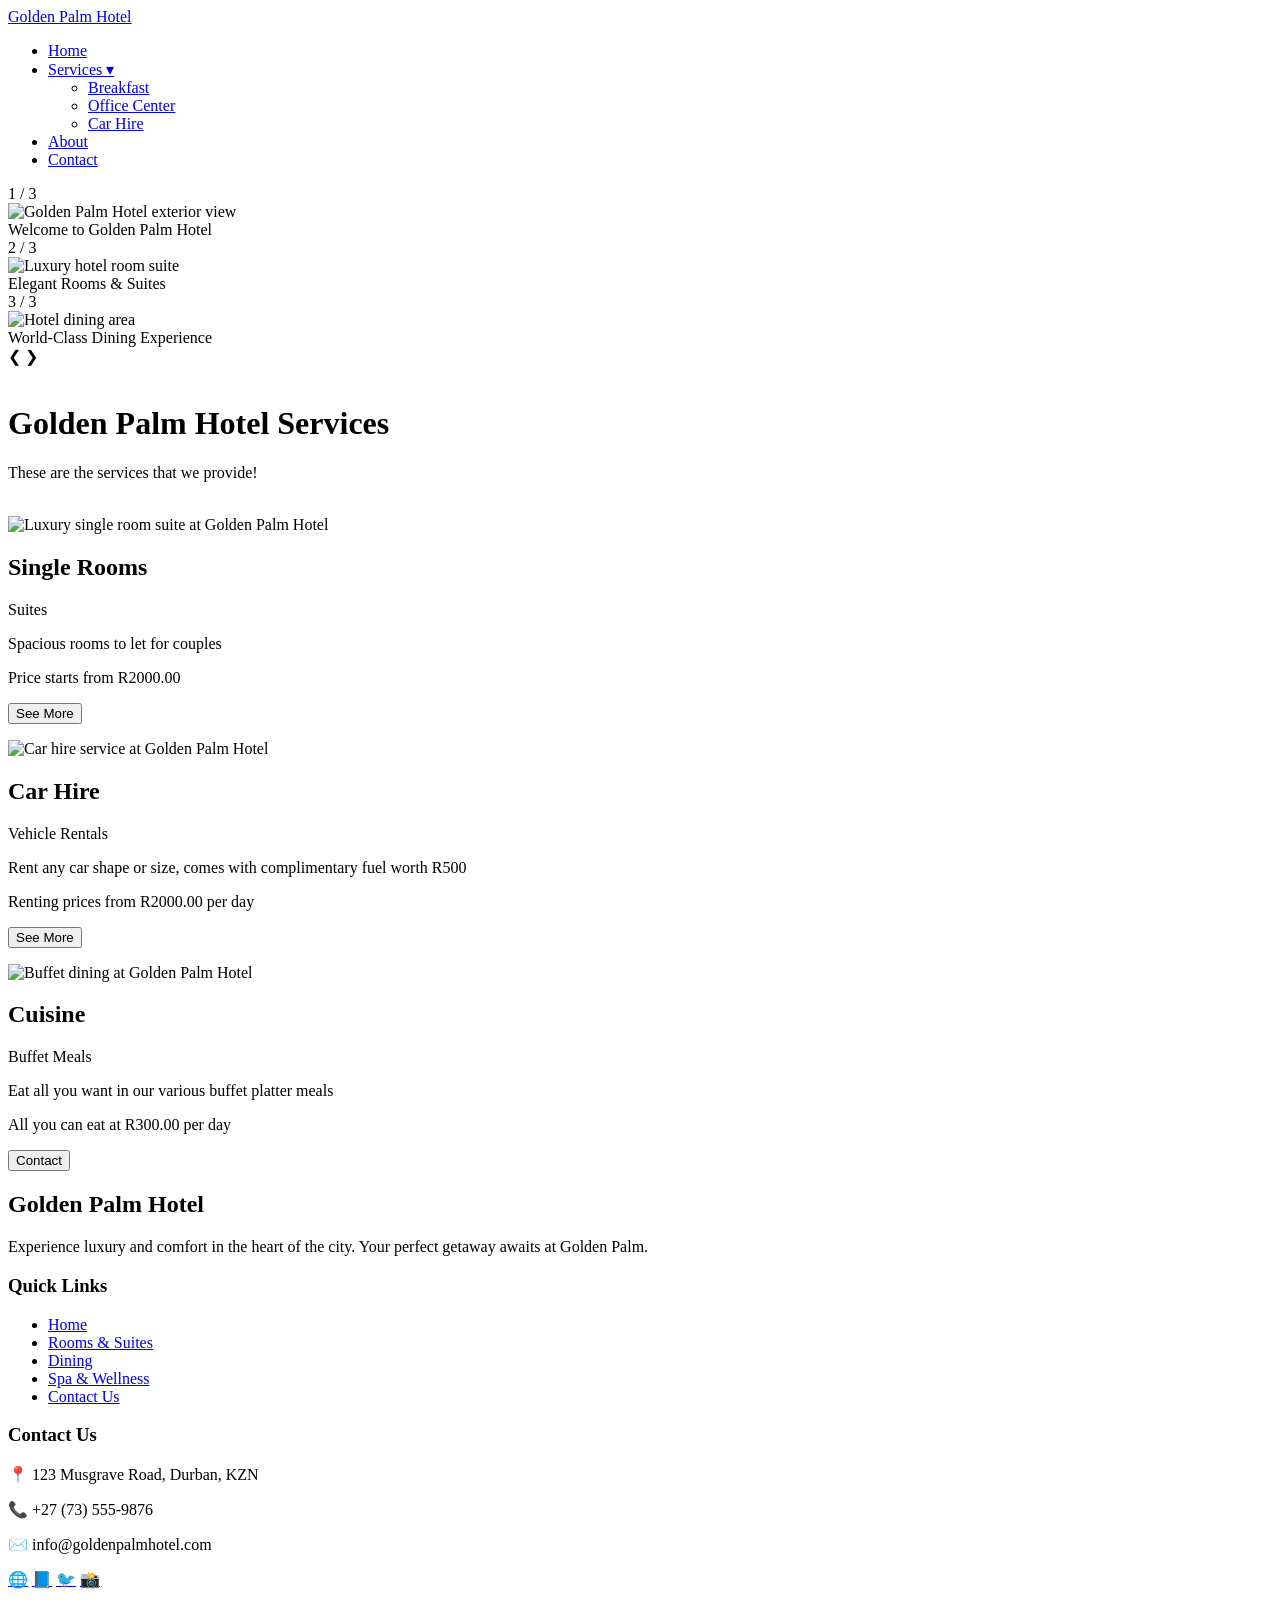
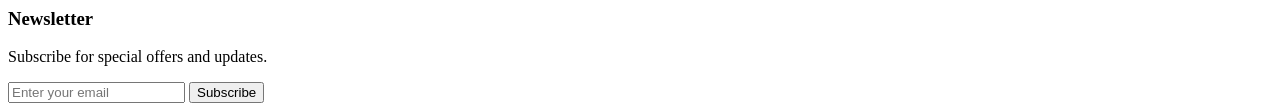
==== index.html @ bf4af977 "Add files via upload" ====
<!DOCTYPE html>
<html lang="en">

<head>
  <meta charset="UTF-8" />
  <meta name="viewport" content="width=device-width, initial-scale=1.0" />

  <!-- SEO Meta Tags -->
  <title>Golden Palm Hotel | Luxury Accommodation, Dining & Car Hire</title>
  <meta name="description" content="Golden Palm Hotel offers luxury rooms, fine dining buffets, and car hire services. Experience comfort and elegance from R2000/night. Book your stay today." />
  <meta name="keywords" content="Golden Palm Hotel, luxury hotel, hotel rooms, car hire, buffet dining, hotel suites, accommodation" />
  <meta name="author" content="Golden Palm Hotel" />
  <meta name="robots" content="index, follow" />
  <link rel="canonical" href="https://www.goldenpalmhotel.com/" />

  <!-- Schema.org Structured Data -->
  <script type="application/ld+json">
  {
    "@context": "https://schema.org",
    "@type": "Hotel",
    "name": "Golden Palm Hotel",
    "description": "Luxury hotel offering spacious suites, fine dining, and car hire services.",
    "url": "https://www.goldenpalmhotel.com",
    "telephone": "+13055559876",
    "email": "info@goldenpalmhotel.com",
    "address": {
      "@type": "PostalAddress",
      "streetAddress": "123 Paradise Road",
      "addressLocality": "Miami",
      "addressRegion": "FL",
      "addressCountry": "US"
    },
    "priceRange": "RR"
  }
  </script>

  <link rel="stylesheet" href="./css/stylesheet.css">
</head>

<body>
  <!--Navigation Starts-->
  <nav>
    <div class="navbar">
      <a href="./index.html" class="logo">Golden Palm Hotel</a>

      <div class="hamburger" id="hamburger" aria-label="Toggle navigation" role="button" tabindex="0">
        <span></span>
        <span></span>
        <span></span>
      </div>

      <ul class="nav-links" id="navLinks">
        <li><a href="./index.html">Home</a></li>
        <li>
          <a href="./services.html" class="submenu-toggle" aria-haspopup="true">Services ▾</a>
          <ul class="submenu">
            <li><a href="#">Breakfast</a></li>
            <li><a href="#">Office Center</a></li>
            <li><a href="#">Car Hire</a></li>
          </ul>
        </li>
       
        <li><a href="./about.html">About</a></li>
        <li><a href="./Contact.html">Contact</a></li>
      </ul>
    </div>
  </nav>
  <!--Navigation Ends-->

  <!--Slide Show Begins-->
  <div class="slideshow-container carousalmargin" role="region" aria-label="Hotel image slideshow">
    <div class="mySlides fade">
      <div class="numbertext">1 / 3</div>
      <img src="./Img/hotel1.jpg" style="height:500px;width:100%;" alt="Golden Palm Hotel exterior view">
      <div class="text">Welcome to Golden Palm Hotel</div>
    </div>

    <div class="mySlides fade">
      <div class="numbertext">2 / 3</div>
      <img src="./Img/hotel2.jpg" style="height:500px;width:100%;" alt="Luxury hotel room suite">
      <div class="text">Elegant Rooms & Suites</div>
    </div>

    <div class="mySlides fade">
      <div class="numbertext">3 / 3</div>
      <img src="./Img/hotel3.jpg" style="height:500px;width:100%;" alt="Hotel dining area">
      <div class="text">World-Class Dining Experience</div>
    </div>

    <a class="prev" onclick="plusSlides(-1)" aria-label="Previous slide">&#10094;</a>
    <a class="next" onclick="plusSlides(1)" aria-label="Next slide">&#10095;</a>
  </div>
  <br>

  <div style="text-align:center">
    <span class="dot" onclick="currentSlide(1)" aria-label="Slide 1"></span>
    <span class="dot" onclick="currentSlide(2)" aria-label="Slide 2"></span>
    <span class="dot" onclick="currentSlide(3)" aria-label="Slide 3"></span>
  </div>
  <!--Slide Show Ends-->

  <h1>Golden Palm Hotel Services</h1>
  <p>These are the services that we provide!</p>
  <br>

  <div class="row">
    <div class="column">
      <div class="card">
        <img src="./Img/h1.jpg" alt="Luxury single room suite at Golden Palm Hotel" width="500">
        <div class="container">
          <h2>Single Rooms</h2>
          <p class="title">Suites</p>
          <p>Spacious rooms to let for couples</p>
          <p>Price starts from R2000.00</p>
          <p><button class="button" onclick="window.location.href='./Contact.html'">See More</button></p>
        </div>
      </div>
    </div>

    <div class="column">
      <div class="card">
        <img src="./Img/h2.jpg" alt="Car hire service at Golden Palm Hotel" width="500">
        <div class="container">
          <h2>Car Hire</h2>
          <p class="title">Vehicle Rentals</p>
          <p>Rent any car shape or size, comes with complimentary fuel worth R500</p>
          <p>Renting prices from R2000.00 per day</p>
          <p><button class="button" onclick="window.location.href='./Contact.html'">See More</button></p>
        </div>
      </div>
    </div>

    <div class="column">
      <div class="card">
        <img src="./Img/h3.jpg" alt="Buffet dining at Golden Palm Hotel" width="500">
        <div class="container">
          <h2>Cuisine</h2>
          <p class="title">Buffet Meals</p>
          <p>Eat all you want in our various buffet platter meals</p>
          <p>All you can eat at R300.00 per day</p>
          <p><button class="button" onclick="window.location.href='./Contact.html'">Contact</button></p>
        </div>
      </div>
    </div>
  </div>

  <!-- Toast notification -->
  <div id="toast" class="toast" role="alert" aria-live="polite"></div>

  <footer>
    <div class="footer-logo">
      <h2>Golden Palm Hotel</h2>
      <p>Experience luxury and comfort in the heart of the city. Your perfect getaway awaits at Golden Palm.</p>
    </div>

    <div class="footer-links">
      <h3>Quick Links</h3>
      <ul>
        <li><a href="#">Home</a></li>
        <li><a href="#">Rooms &amp; Suites</a></li>
        <li><a href="#">Dining</a></li>
        <li><a href="#">Spa &amp; Wellness</a></li>
        <li><a href="#">Contact Us</a></li>
      </ul>
    </div>

    <div class="footer-contact">
      <h3>Contact Us</h3>
      <p>📍 123 Musgrave Road, Durban, KZN</p>
      <p>📞 +27 (73) 555-9876</p>
      <p>✉️ info@goldenpalmhotel.com</p>
      <div class="footer-social">
        <a href="#" aria-label="Website">🌐</a>
        <a href="#" aria-label="Facebook">📘</a>
        <a href="#" aria-label="Twitter">🐦</a>
        <a href="#" aria-label="Instagram">📸</a>
      </div>
    </div>

    <div class="footer-newsletter">
      <h3>Newsletter</h3>
      <p>Subscribe for special offers and updates.</p>
      <div class="newsletter-form">
        <input type="email" id="newsletterEmail" placeholder="Enter your email" required aria-label="Newsletter email">
        <button type="button" onclick="handleNewsletterSubmit()">Subscribe</button>
      </div>
    </div>
  </footer>

  <script src="./javascript/script.js"></script>
</body>
</html>
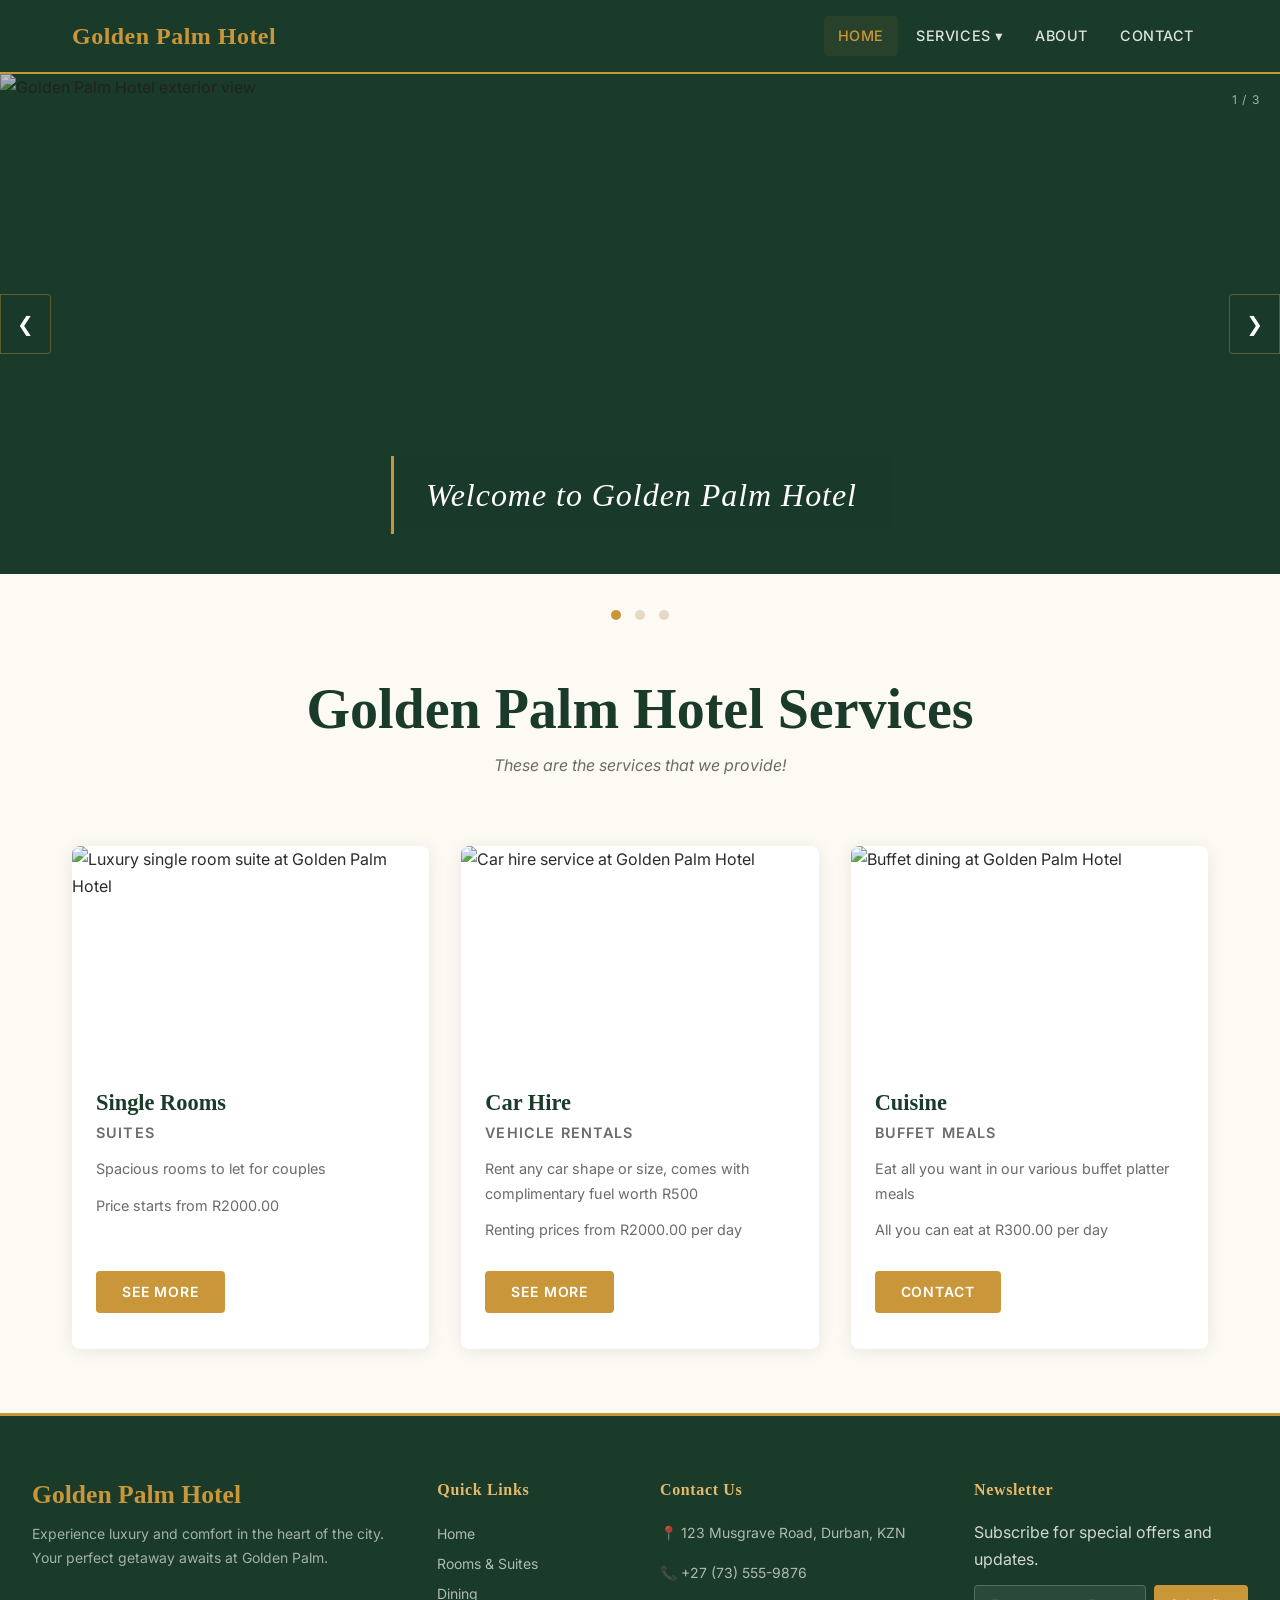
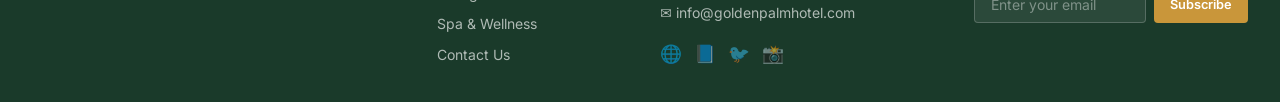
==== commit b79dc6da: "Update index.html" ====
--- a/index.html
+++ b/index.html
@@ -61,7 +61,7 @@
         </li>
        
         <li><a href="./about.html">About</a></li>
-        <li><a href="./Contact.html">Contact</a></li>
+        <li><a href="./contact.html">Contact</a></li>
       </ul>
     </div>
   </nav>
--- a/css/stylesheet.css
+++ b/css/stylesheet.css
@@ -0,0 +1,948 @@
+/* ============================================================
+   Golden Palm Hotel — Main Stylesheet
+   Palette: Forest Green | Warm Sand | Burnished Gold | Ivory
+   Type: Cormorant Garant (display) + Inter (body)
+   ============================================================ */
+
+@import url('https://fonts.googleapis.com/css2?family=Cormorant+Garant:ital,wght@0,400;0,500;0,600;0,700;1,400;1,500&family=Inter:wght@300;400;500;600&display=swap');
+
+/* ── Custom Properties ────────────────────────────────────── */
+:root {
+  --green-deep:   #1A3A2A;
+  --green-mid:    #2E5C40;
+  --gold:         #C9963A;
+  --gold-light:   #E5B96A;
+  --sand:         #F5EDD8;
+  --ivory:        #FDFAF4;
+  --text-dark:    #2C2C2C;
+  --text-muted:   #6B6B6B;
+  --border:       #E2D8C4;
+  --white:        #ffffff;
+
+  --ff-display:   'Cormorant Garant', Georgia, serif;
+  --ff-body:      'Inter', system-ui, sans-serif;
+
+  --nav-h:        72px;
+  --radius:       4px;
+  --radius-lg:    8px;
+  --shadow:       0 2px 16px rgba(26,58,42,0.10);
+  --shadow-hover: 0 8px 32px rgba(26,58,42,0.16);
+  --transition:   0.25s ease;
+}
+
+/* ── Reset & Base ─────────────────────────────────────────── */
+*, *::before, *::after { box-sizing: border-box; margin: 0; padding: 0; }
+
+html { scroll-behavior: smooth; font-size: 16px; }
+
+body {
+  font-family: var(--ff-body);
+  font-weight: 400;
+  color: var(--text-dark);
+  background: var(--ivory);
+  line-height: 1.7;
+  -webkit-font-smoothing: antialiased;
+}
+
+img { display: block; max-width: 100%; }
+a   { color: inherit; text-decoration: none; }
+ul  { list-style: none; }
+
+/* ── Gold Rule — signature element ──────────────────────────*/
+.gold-rule {
+  display: block;
+  width: 56px;
+  height: 2px;
+  background: var(--gold);
+  margin: 0 auto 1.5rem;
+}
+
+/* ── Typography ───────────────────────────────────────────── */
+h1, h2, h3, h4 {
+  font-family: var(--ff-display);
+  font-weight: 600;
+  line-height: 1.2;
+  color: var(--green-deep);
+}
+
+h1 { font-size: clamp(2rem, 5vw, 3.5rem); }
+h2 { font-size: clamp(1.5rem, 3vw, 2.25rem); }
+h3 { font-size: 1.25rem; }
+
+p  { margin-bottom: 0.75rem; }
+
+/* ── Navigation ───────────────────────────────────────────── */
+nav {
+  position: sticky;
+  top: 0;
+  z-index: 100;
+  background: var(--green-deep);
+  border-bottom: 2px solid var(--gold);
+}
+
+.navbar {
+  max-width: 1200px;
+  margin: 0 auto;
+  padding: 0 2rem;
+  height: var(--nav-h);
+  display: flex;
+  align-items: center;
+  justify-content: space-between;
+  gap: 2rem;
+}
+
+.navbar.scrolled { box-shadow: var(--shadow); }
+
+.logo {
+  font-family: var(--ff-display);
+  font-size: 1.5rem;
+  font-weight: 700;
+  color: var(--gold);
+  letter-spacing: 0.02em;
+  white-space: nowrap;
+  flex-shrink: 0;
+}
+
+.nav-links {
+  display: flex;
+  align-items: center;
+  gap: 0.25rem;
+}
+
+.nav-links > li {
+  position: relative;
+}
+
+.nav-links > li > a {
+  display: block;
+  padding: 0.5rem 0.875rem;
+  color: rgba(255,255,255,0.85);
+  font-size: 0.9rem;
+  font-weight: 500;
+  letter-spacing: 0.04em;
+  text-transform: uppercase;
+  border-radius: var(--radius);
+  transition: color var(--transition), background var(--transition);
+}
+
+.nav-links > li > a:hover,
+.nav-links > li > a.active {
+  color: var(--gold);
+  background: rgba(201,150,58,0.08);
+}
+
+/* Submenu */
+.submenu {
+  position: absolute;
+  top: calc(100% + 6px);
+  left: 0;
+  min-width: 160px;
+  background: var(--green-deep);
+  border: 1px solid var(--gold);
+  border-radius: var(--radius);
+  padding: 0.5rem 0;
+  opacity: 0;
+  pointer-events: none;
+  transform: translateY(-6px);
+  transition: opacity var(--transition), transform var(--transition);
+  z-index: 50;
+}
+
+.nav-links > li:hover .submenu,
+.submenu.open {
+  opacity: 1;
+  pointer-events: auto;
+  transform: translateY(0);
+}
+
+.submenu li a {
+  display: block;
+  padding: 0.5rem 1rem;
+  color: rgba(255,255,255,0.8);
+  font-size: 0.875rem;
+  transition: color var(--transition), padding-left var(--transition);
+}
+
+.submenu li a:hover {
+  color: var(--gold);
+  padding-left: 1.25rem;
+}
+
+/* Hamburger */
+.hamburger {
+  display: none;
+  flex-direction: column;
+  gap: 5px;
+  cursor: pointer;
+  padding: 6px;
+  border-radius: var(--radius);
+}
+
+.hamburger span {
+  display: block;
+  width: 24px;
+  height: 2px;
+  background: var(--gold);
+  transition: transform var(--transition), opacity var(--transition);
+}
+
+.hamburger.active span:nth-child(1) { transform: translateY(7px) rotate(45deg); }
+.hamburger.active span:nth-child(2) { opacity: 0; }
+.hamburger.active span:nth-child(3) { transform: translateY(-7px) rotate(-45deg); }
+
+/* ── Buttons ──────────────────────────────────────────────── */
+.button {
+  display: inline-block;
+  padding: 0.65rem 1.5rem;
+  background: var(--gold);
+  color: var(--white);
+  font-family: var(--ff-body);
+  font-size: 0.875rem;
+  font-weight: 600;
+  letter-spacing: 0.06em;
+  text-transform: uppercase;
+  border: 2px solid var(--gold);
+  border-radius: var(--radius);
+  cursor: pointer;
+  transition: background var(--transition), color var(--transition), transform var(--transition), box-shadow var(--transition);
+}
+
+.button:hover {
+  background: var(--green-deep);
+  border-color: var(--green-deep);
+  color: var(--gold);
+  transform: translateY(-1px);
+  box-shadow: 0 4px 16px rgba(201,150,58,0.25);
+}
+
+.button--outline {
+  background: transparent;
+  color: var(--green-deep);
+  border-color: var(--green-deep);
+}
+
+.button--outline:hover {
+  background: var(--green-deep);
+  color: var(--gold);
+}
+
+/* ── Hero Slideshow (index.html) ──────────────────────────── */
+.slideshow-container {
+  position: relative;
+  overflow: hidden;
+  background: var(--green-deep);
+}
+
+.carousalmargin { margin: 0; }
+
+.mySlides { display: none; position: relative; }
+.mySlides.fade { animation: fadeIn 0.8s ease; }
+.mySlides img { width: 100%; height: 500px; object-fit: cover; filter: brightness(0.75); }
+
+@keyframes fadeIn { from { opacity: 0.4; } to { opacity: 1; } }
+
+.text {
+  position: absolute;
+  bottom: 2.5rem;
+  left: 50%;
+  transform: translateX(-50%);
+  font-family: var(--ff-display);
+  font-size: clamp(1.25rem, 3vw, 2rem);
+  font-style: italic;
+  color: var(--white);
+  background: rgba(26,58,42,0.65);
+  padding: 0.75rem 2rem;
+  border-left: 3px solid var(--gold);
+  white-space: nowrap;
+  letter-spacing: 0.03em;
+}
+
+.numbertext {
+  position: absolute;
+  top: 1rem;
+  right: 1.25rem;
+  color: rgba(255,255,255,0.6);
+  font-size: 0.75rem;
+  letter-spacing: 0.1em;
+}
+
+.prev, .next {
+  position: absolute;
+  top: 50%;
+  transform: translateY(-50%);
+  padding: 0.75rem 1rem;
+  color: var(--white);
+  background: rgba(26,58,42,0.55);
+  border: 1px solid rgba(201,150,58,0.4);
+  cursor: pointer;
+  font-size: 1.25rem;
+  user-select: none;
+  transition: background var(--transition);
+  z-index: 5;
+}
+.prev { left: 0; border-radius: 0 var(--radius) var(--radius) 0; }
+.next { right: 0; border-radius: var(--radius) 0 0 var(--radius); }
+.prev:hover, .next:hover { background: rgba(201,150,58,0.75); }
+
+.dot {
+  display: inline-block;
+  width: 10px;
+  height: 10px;
+  margin: 0 5px;
+  background: var(--border);
+  border-radius: 50%;
+  cursor: pointer;
+  transition: background var(--transition);
+}
+.dot.active, .dot:hover { background: var(--gold); }
+
+/* ── Section headings (index) ─────────────────────────────── */
+body > h1 {
+  text-align: center;
+  padding: 3rem 1rem 0.5rem;
+}
+body > h1 + p {
+  text-align: center;
+  color: var(--text-muted);
+  font-style: italic;
+  margin-bottom: 0.5rem;
+}
+
+/* ── Card Grid ────────────────────────────────────────────── */
+.row {
+  display: grid;
+  grid-template-columns: repeat(auto-fit, minmax(280px, 1fr));
+  gap: 2rem;
+  max-width: 1200px;
+  margin: 2rem auto 4rem;
+  padding: 0 2rem;
+}
+
+.column { display: flex; }
+
+.card {
+  background: var(--white);
+  border-radius: var(--radius-lg);
+  overflow: hidden;
+  box-shadow: var(--shadow);
+  display: flex;
+  flex-direction: column;
+  width: 100%;
+  transition: box-shadow var(--transition), transform var(--transition);
+}
+
+.card:hover {
+  box-shadow: var(--shadow-hover);
+  transform: translateY(-4px);
+}
+
+.card img {
+  width: 100%;
+  height: 220px;
+  object-fit: cover;
+  transition: transform 0.4s ease;
+}
+
+.card:hover img { transform: scale(1.04); }
+
+.card .container {
+  padding: 1.5rem;
+  display: flex;
+  flex-direction: column;
+  flex: 1;
+}
+
+.card .container h2 {
+  font-size: 1.4rem;
+  margin-bottom: 0.25rem;
+}
+
+.card .title {
+  color: var(--gold);
+  font-size: 0.8rem;
+  font-weight: 600;
+  letter-spacing: 0.08em;
+  text-transform: uppercase;
+  margin-bottom: 0.75rem;
+}
+
+.card .container p { color: var(--text-muted); font-size: 0.9rem; }
+
+.card .container > p:last-of-type {
+  margin-top: auto;
+  padding-top: 1rem;
+}
+
+/* ── About Page ───────────────────────────────────────────── */
+.about-section {
+  background: linear-gradient(135deg, var(--green-deep) 0%, var(--green-mid) 100%);
+  color: var(--white);
+  text-align: center;
+  padding: 5rem 2rem 4rem;
+}
+
+.about-section h1 {
+  color: var(--white);
+  margin-bottom: 0.75rem;
+}
+
+.about-section p {
+  color: rgba(255,255,255,0.8);
+  font-size: 1.05rem;
+}
+
+.about-section em {
+  font-family: var(--ff-display);
+  font-size: 1.3rem;
+  color: var(--gold-light);
+  font-style: italic;
+}
+
+.about-description {
+  max-width: 640px;
+  margin: 1rem auto 0;
+  color: rgba(255,255,255,0.75) !important;
+  font-size: 0.95rem !important;
+}
+
+/* Team section heading */
+h2[style*="text-align:center"] {
+  margin: 3rem 0 0.5rem;
+  font-size: 2rem;
+}
+
+/* ── Contact Page ─────────────────────────────────────────── */
+.page-header {
+  background: linear-gradient(135deg, var(--green-deep), var(--green-mid));
+  color: var(--white);
+  text-align: center;
+  padding: 4rem 2rem;
+}
+
+.page-header h1 { color: var(--white); margin-bottom: 0.75rem; }
+.page-header p  { color: rgba(255,255,255,0.8); font-size: 1rem; }
+
+.contact-wrapper {
+  max-width: 760px;
+  margin: 3rem auto 4rem;
+  padding: 0 2rem;
+}
+
+.contact-info-grid {
+  display: grid;
+  grid-template-columns: repeat(auto-fit, minmax(160px, 1fr));
+  gap: 1rem;
+  margin-bottom: 2.5rem;
+}
+
+.contact-detail {
+  background: var(--white);
+  border: 1px solid var(--border);
+  border-radius: var(--radius-lg);
+  padding: 1.25rem 1rem;
+  text-align: center;
+  box-shadow: var(--shadow);
+}
+
+.contact-detail span { font-size: 1.5rem; display: block; margin-bottom: 0.4rem; }
+.contact-detail p    { margin: 0; font-size: 0.85rem; color: var(--text-muted); }
+
+.contact-form-container {
+  background: var(--white);
+  border: 1px solid var(--border);
+  border-radius: var(--radius-lg);
+  padding: 2.5rem;
+  box-shadow: var(--shadow);
+  display: flex;
+  flex-direction: column;
+  gap: 1.25rem;
+}
+
+.contact-form-container label {
+  display: block;
+  font-size: 0.8rem;
+  font-weight: 600;
+  letter-spacing: 0.06em;
+  text-transform: uppercase;
+  color: var(--green-deep);
+  margin-bottom: 0.4rem;
+}
+
+.contact-form-container input,
+.contact-form-container textarea {
+  width: 100%;
+  padding: 0.75rem 1rem;
+  border: 1.5px solid var(--border);
+  border-radius: var(--radius);
+  font-family: var(--ff-body);
+  font-size: 0.95rem;
+  color: var(--text-dark);
+  background: var(--ivory);
+  transition: border-color var(--transition), box-shadow var(--transition);
+  outline: none;
+}
+
+.contact-form-container input:focus,
+.contact-form-container textarea:focus {
+  border-color: var(--gold);
+  box-shadow: 0 0 0 3px rgba(201,150,58,0.15);
+  background: var(--white);
+}
+
+.contact-form-container textarea { resize: vertical; min-height: 140px; }
+
+.field-error {
+  color: #c0392b;
+  font-size: 0.8rem;
+  margin-top: 0.3rem;
+  min-height: 1.2em;
+}
+
+.submit-btn { align-self: flex-start; padding: 0.8rem 2rem; font-size: 0.9rem; }
+
+/* ── Services Page ────────────────────────────────────────── */
+.services-hero {
+  background: linear-gradient(135deg, var(--green-deep) 0%, var(--green-mid) 100%);
+  padding: 5rem 2rem 4.5rem;
+  text-align: center;
+  position: relative;
+  overflow: hidden;
+}
+
+.services-hero::after {
+  content: '';
+  position: absolute;
+  bottom: 0; left: 0; right: 0;
+  height: 3px;
+  background: linear-gradient(90deg, transparent, var(--gold), transparent);
+}
+
+.services-hero__label {
+  font-size: 0.8rem;
+  font-weight: 600;
+  letter-spacing: 0.2em;
+  text-transform: uppercase;
+  color: var(--gold);
+  margin-bottom: 1rem;
+}
+
+.services-hero__title {
+  color: var(--white);
+  margin-bottom: 1rem;
+}
+
+.services-hero__sub {
+  color: rgba(255,255,255,0.75);
+  font-size: 1.05rem;
+  margin-bottom: 2rem;
+}
+
+.hero-cta { font-size: 0.9rem; padding: 0.8rem 2rem; }
+
+.filter-section {
+  background: var(--sand);
+  padding: 1.5rem 2rem;
+  border-bottom: 1px solid var(--border);
+}
+
+.filter-bar {
+  max-width: 1200px;
+  margin: 0 auto;
+  display: flex;
+  flex-wrap: wrap;
+  gap: 0.5rem;
+  justify-content: center;
+}
+
+.filter-btn {
+  padding: 0.45rem 1.1rem;
+  border: 1.5px solid var(--border);
+  border-radius: 999px;
+  background: var(--white);
+  color: var(--text-muted);
+  font-family: var(--ff-body);
+  font-size: 0.8rem;
+  font-weight: 500;
+  cursor: pointer;
+  transition: all var(--transition);
+}
+
+.filter-btn:hover,
+.filter-btn.active {
+  background: var(--green-deep);
+  border-color: var(--green-deep);
+  color: var(--gold);
+}
+
+.services-main {
+  max-width: 1200px;
+  margin: 3rem auto;
+  padding: 0 2rem;
+  display: grid;
+  grid-template-columns: repeat(auto-fill, minmax(320px, 1fr));
+  gap: 2rem;
+}
+
+.service-card {
+  background: var(--white);
+  border-radius: var(--radius-lg);
+  overflow: hidden;
+  box-shadow: var(--shadow);
+  display: flex;
+  flex-direction: column;
+  transition: box-shadow var(--transition), transform var(--transition);
+}
+
+.service-card:hover {
+  box-shadow: var(--shadow-hover);
+  transform: translateY(-4px);
+}
+
+.service-card__img-wrap {
+  position: relative;
+  overflow: hidden;
+}
+
+.service-card__img-wrap img {
+  width: 100%;
+  height: 210px;
+  object-fit: cover;
+  transition: transform 0.4s ease;
+}
+
+.service-card:hover .service-card__img-wrap img { transform: scale(1.05); }
+
+.service-card__badge {
+  position: absolute;
+  top: 0.875rem;
+  left: 0.875rem;
+  background: var(--green-deep);
+  color: var(--gold-light);
+  font-size: 0.7rem;
+  font-weight: 600;
+  letter-spacing: 0.06em;
+  padding: 0.3rem 0.75rem;
+  border-radius: 999px;
+}
+
+.service-card__badge--gold  { background: var(--gold); color: var(--white); }
+.service-card__badge--green { background: #2E7D32; color: #fff; }
+
+.service-card__body {
+  padding: 1.5rem;
+  display: flex;
+  flex-direction: column;
+  flex: 1;
+}
+
+.service-card__icon { font-size: 1.75rem; margin-bottom: 0.5rem; }
+
+.service-card__body h2 {
+  font-size: 1.35rem;
+  margin-bottom: 0.2rem;
+}
+
+.service-card__tagline {
+  color: var(--gold);
+  font-size: 0.75rem;
+  font-weight: 600;
+  letter-spacing: 0.1em;
+  text-transform: uppercase;
+  margin-bottom: 0.75rem;
+}
+
+.service-card__body > p:not(.service-card__tagline) {
+  color: var(--text-muted);
+  font-size: 0.9rem;
+  margin-bottom: 1rem;
+}
+
+.service-card__features {
+  margin: 0 0 1.25rem;
+  display: flex;
+  flex-direction: column;
+  gap: 0.35rem;
+}
+
+.service-card__features li {
+  font-size: 0.83rem;
+  color: var(--text-muted);
+  display: flex;
+  align-items: flex-start;
+  gap: 0.4rem;
+}
+
+.service-card__footer {
+  display: flex;
+  align-items: center;
+  justify-content: space-between;
+  gap: 1rem;
+  padding-top: 1rem;
+  border-top: 1px solid var(--border);
+  margin-top: auto;
+  flex-wrap: wrap;
+}
+
+.service-card__price {
+  font-size: 0.85rem;
+  color: var(--text-muted);
+}
+
+.service-card__price strong {
+  font-size: 1.05rem;
+  color: var(--green-deep);
+  font-weight: 700;
+}
+
+.no-results {
+  text-align: center;
+  padding: 3rem;
+  color: var(--text-muted);
+  font-style: italic;
+}
+
+.enquiry-strip {
+  background: var(--green-deep);
+  margin: 0;
+}
+
+.enquiry-strip__inner {
+  max-width: 1200px;
+  margin: 0 auto;
+  padding: 3rem 2rem;
+  display: flex;
+  align-items: center;
+  justify-content: space-between;
+  gap: 2rem;
+  flex-wrap: wrap;
+}
+
+.enquiry-strip__text h2 { color: var(--white); font-size: 1.5rem; margin-bottom: 0.35rem; }
+.enquiry-strip__text p  { color: rgba(255,255,255,0.7); margin: 0; font-size: 0.95rem; }
+
+.enquiry-strip__actions {
+  display: flex;
+  gap: 1rem;
+  flex-wrap: wrap;
+}
+
+.enquiry-strip .button--outline {
+  color: var(--gold);
+  border-color: var(--gold);
+}
+.enquiry-strip .button--outline:hover {
+  background: var(--gold);
+  color: var(--white);
+}
+
+/* Scroll-to-top */
+#scrollTopBtn {
+  position: fixed;
+  bottom: 2rem;
+  right: 2rem;
+  width: 44px;
+  height: 44px;
+  background: var(--green-deep);
+  color: var(--gold);
+  border: 1px solid var(--gold);
+  border-radius: 50%;
+  font-size: 1.1rem;
+  cursor: pointer;
+  display: none;
+  align-items: center;
+  justify-content: center;
+  box-shadow: var(--shadow);
+  transition: background var(--transition);
+  z-index: 90;
+}
+#scrollTopBtn:hover { background: var(--gold); color: var(--white); }
+
+/* ── Footer ───────────────────────────────────────────────── */
+footer {
+  background: var(--green-deep);
+  color: rgba(255,255,255,0.8);
+  padding: 4rem 2rem 2rem;
+  display: grid;
+  grid-template-columns: 2fr 1fr 1.5fr 1.5fr;
+  gap: 2.5rem;
+  border-top: 3px solid var(--gold);
+}
+
+.footer-logo h2 {
+  font-family: var(--ff-display);
+  font-size: 1.6rem;
+  color: var(--gold);
+  margin-bottom: 0.75rem;
+}
+.footer-logo p { font-size: 0.875rem; color: rgba(255,255,255,0.6); line-height: 1.7; }
+
+footer h3 {
+  font-family: var(--ff-display);
+  font-size: 1rem;
+  color: var(--gold-light);
+  margin-bottom: 1.25rem;
+  letter-spacing: 0.04em;
+}
+
+.footer-links ul li a {
+  color: rgba(255,255,255,0.65);
+  font-size: 0.875rem;
+  display: block;
+  padding: 0.2rem 0;
+  transition: color var(--transition), padding-left var(--transition);
+}
+.footer-links ul li a:hover { color: var(--gold); padding-left: 4px; }
+
+.footer-contact p { font-size: 0.875rem; color: rgba(255,255,255,0.65); line-height: 2; }
+
+.footer-social {
+  display: flex;
+  gap: 0.75rem;
+  margin-top: 0.75rem;
+}
+.footer-social a {
+  font-size: 1.1rem;
+  opacity: 0.7;
+  transition: opacity var(--transition), transform var(--transition);
+}
+.footer-social a:hover { opacity: 1; transform: scale(1.15); }
+
+.newsletter-form {
+  display: flex;
+  gap: 0.5rem;
+  margin-top: 0.75rem;
+  flex-wrap: wrap;
+}
+.newsletter-form input {
+  flex: 1;
+  min-width: 140px;
+  padding: 0.6rem 1rem;
+  border: 1px solid rgba(255,255,255,0.2);
+  border-radius: var(--radius);
+  background: rgba(255,255,255,0.08);
+  color: var(--white);
+  font-family: var(--ff-body);
+  font-size: 0.875rem;
+  outline: none;
+  transition: border-color var(--transition);
+}
+.newsletter-form input::placeholder { color: rgba(255,255,255,0.4); }
+.newsletter-form input:focus { border-color: var(--gold); }
+.newsletter-form button {
+  padding: 0.6rem 1rem;
+  background: var(--gold);
+  color: var(--white);
+  border: none;
+  border-radius: var(--radius);
+  font-family: var(--ff-body);
+  font-size: 0.8rem;
+  font-weight: 600;
+  cursor: pointer;
+  transition: background var(--transition);
+}
+.newsletter-form button:hover { background: var(--gold-light); }
+
+/* ── Toast ────────────────────────────────────────────────── */
+.toast {
+  position: fixed;
+  bottom: 2rem;
+  left: 50%;
+  transform: translateX(-50%) translateY(20px);
+  background: var(--green-deep);
+  color: var(--white);
+  padding: 0.75rem 1.75rem;
+  border-radius: var(--radius-lg);
+  font-size: 0.9rem;
+  border-left: 3px solid var(--gold);
+  opacity: 0;
+  pointer-events: none;
+  transition: opacity var(--transition), transform var(--transition);
+  z-index: 999;
+  white-space: nowrap;
+}
+
+.toast--visible {
+  opacity: 1;
+  transform: translateX(-50%) translateY(0);
+}
+
+.toast--success { border-color: #4caf50; }
+.toast--error   { border-color: #f44336; }
+
+/* ── Responsive ───────────────────────────────────────────── */
+@media (max-width: 900px) {
+  footer {
+    grid-template-columns: 1fr 1fr;
+  }
+}
+
+@media (max-width: 768px) {
+  .hamburger { display: flex; }
+
+  .nav-links {
+    display: none;
+    position: absolute;
+    top: var(--nav-h);
+    left: 0;
+    right: 0;
+    background: var(--green-deep);
+    flex-direction: column;
+    align-items: flex-start;
+    padding: 1rem 2rem 1.5rem;
+    gap: 0;
+    border-top: 1px solid rgba(201,150,58,0.2);
+    box-shadow: 0 8px 24px rgba(0,0,0,0.2);
+  }
+
+  .nav-links.open { display: flex; }
+
+  .nav-links > li { width: 100%; }
+
+  .nav-links > li > a {
+    padding: 0.75rem 0;
+    font-size: 1rem;
+    border-bottom: 1px solid rgba(255,255,255,0.07);
+  }
+
+  .submenu {
+    position: static;
+    opacity: 1;
+    pointer-events: auto;
+    transform: none;
+    background: rgba(255,255,255,0.05);
+    border: none;
+    border-radius: 0;
+    padding: 0.25rem 0 0.25rem 1rem;
+    display: none;
+  }
+
+  .submenu.open { display: block; }
+
+  .row { padding: 0 1rem; }
+
+  footer {
+    grid-template-columns: 1fr;
+    gap: 2rem;
+  }
+
+  .enquiry-strip__inner {
+    flex-direction: column;
+    text-align: center;
+  }
+
+  .services-main {
+    grid-template-columns: 1fr;
+  }
+
+  .contact-form-container { padding: 1.5rem; }
+}
+
+@media (max-width: 480px) {
+  .text { white-space: normal; text-align: center; font-size: 1.1rem; }
+  .mySlides img { height: 280px; }
+  .service-card__footer { flex-direction: column; align-items: flex-start; }
+}
+
+@media (prefers-reduced-motion: reduce) {
+  *, *::before, *::after { animation-duration: 0.01ms !important; transition-duration: 0.01ms !important; }
+}
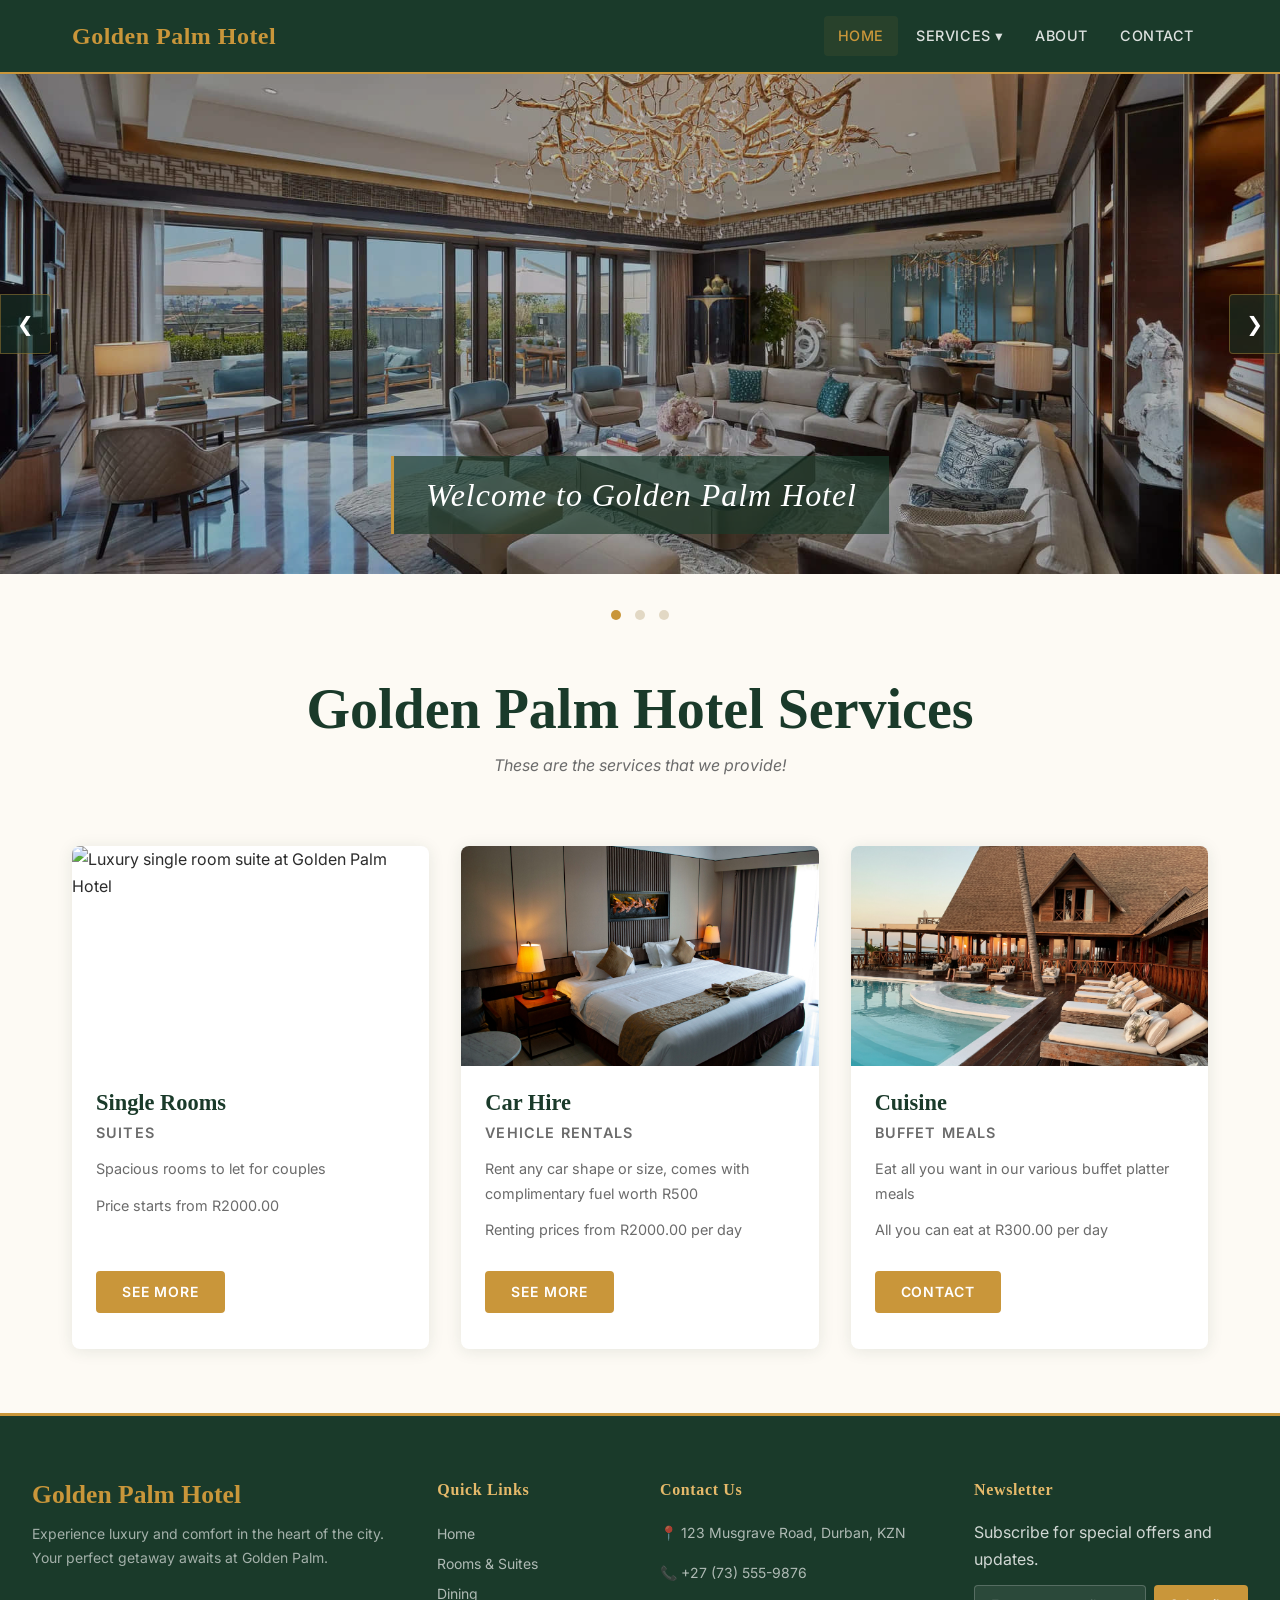
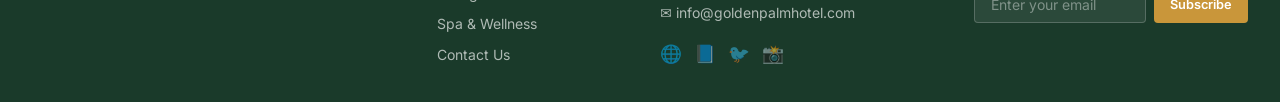
==== commit 911a35de: "Fix image source paths to use lowercase 'img'" ====
--- a/index.html
+++ b/index.html
@@ -71,19 +71,19 @@
   <div class="slideshow-container carousalmargin" role="region" aria-label="Hotel image slideshow">
     <div class="mySlides fade">
       <div class="numbertext">1 / 3</div>
-      <img src="./Img/hotel1.jpg" style="height:500px;width:100%;" alt="Golden Palm Hotel exterior view">
+      <img src="./img/hotel1.jpg" style="height:500px;width:100%;" alt="Golden Palm Hotel exterior view">
       <div class="text">Welcome to Golden Palm Hotel</div>
     </div>
 
     <div class="mySlides fade">
       <div class="numbertext">2 / 3</div>
-      <img src="./Img/hotel2.jpg" style="height:500px;width:100%;" alt="Luxury hotel room suite">
+      <img src="./img/hotel2.jpg" style="height:500px;width:100%;" alt="Luxury hotel room suite">
       <div class="text">Elegant Rooms & Suites</div>
     </div>
 
     <div class="mySlides fade">
       <div class="numbertext">3 / 3</div>
-      <img src="./Img/hotel3.jpg" style="height:500px;width:100%;" alt="Hotel dining area">
+      <img src="./img/hotel3.jpg" style="height:500px;width:100%;" alt="Hotel dining area">
       <div class="text">World-Class Dining Experience</div>
     </div>
 
@@ -106,7 +106,7 @@
   <div class="row">
     <div class="column">
       <div class="card">
-        <img src="./Img/h1.jpg" alt="Luxury single room suite at Golden Palm Hotel" width="500">
+        <img src="./img/h1.jpg" alt="Luxury single room suite at Golden Palm Hotel" width="500">
         <div class="container">
           <h2>Single Rooms</h2>
           <p class="title">Suites</p>
@@ -119,7 +119,7 @@
 
     <div class="column">
       <div class="card">
-        <img src="./Img/h2.jpg" alt="Car hire service at Golden Palm Hotel" width="500">
+        <img src="./img/h2.jpg" alt="Car hire service at Golden Palm Hotel" width="500">
         <div class="container">
           <h2>Car Hire</h2>
           <p class="title">Vehicle Rentals</p>
@@ -132,7 +132,7 @@
 
     <div class="column">
       <div class="card">
-        <img src="./Img/h3.jpg" alt="Buffet dining at Golden Palm Hotel" width="500">
+        <img src="./img/h3.jpg" alt="Buffet dining at Golden Palm Hotel" width="500">
         <div class="container">
           <h2>Cuisine</h2>
           <p class="title">Buffet Meals</p>
